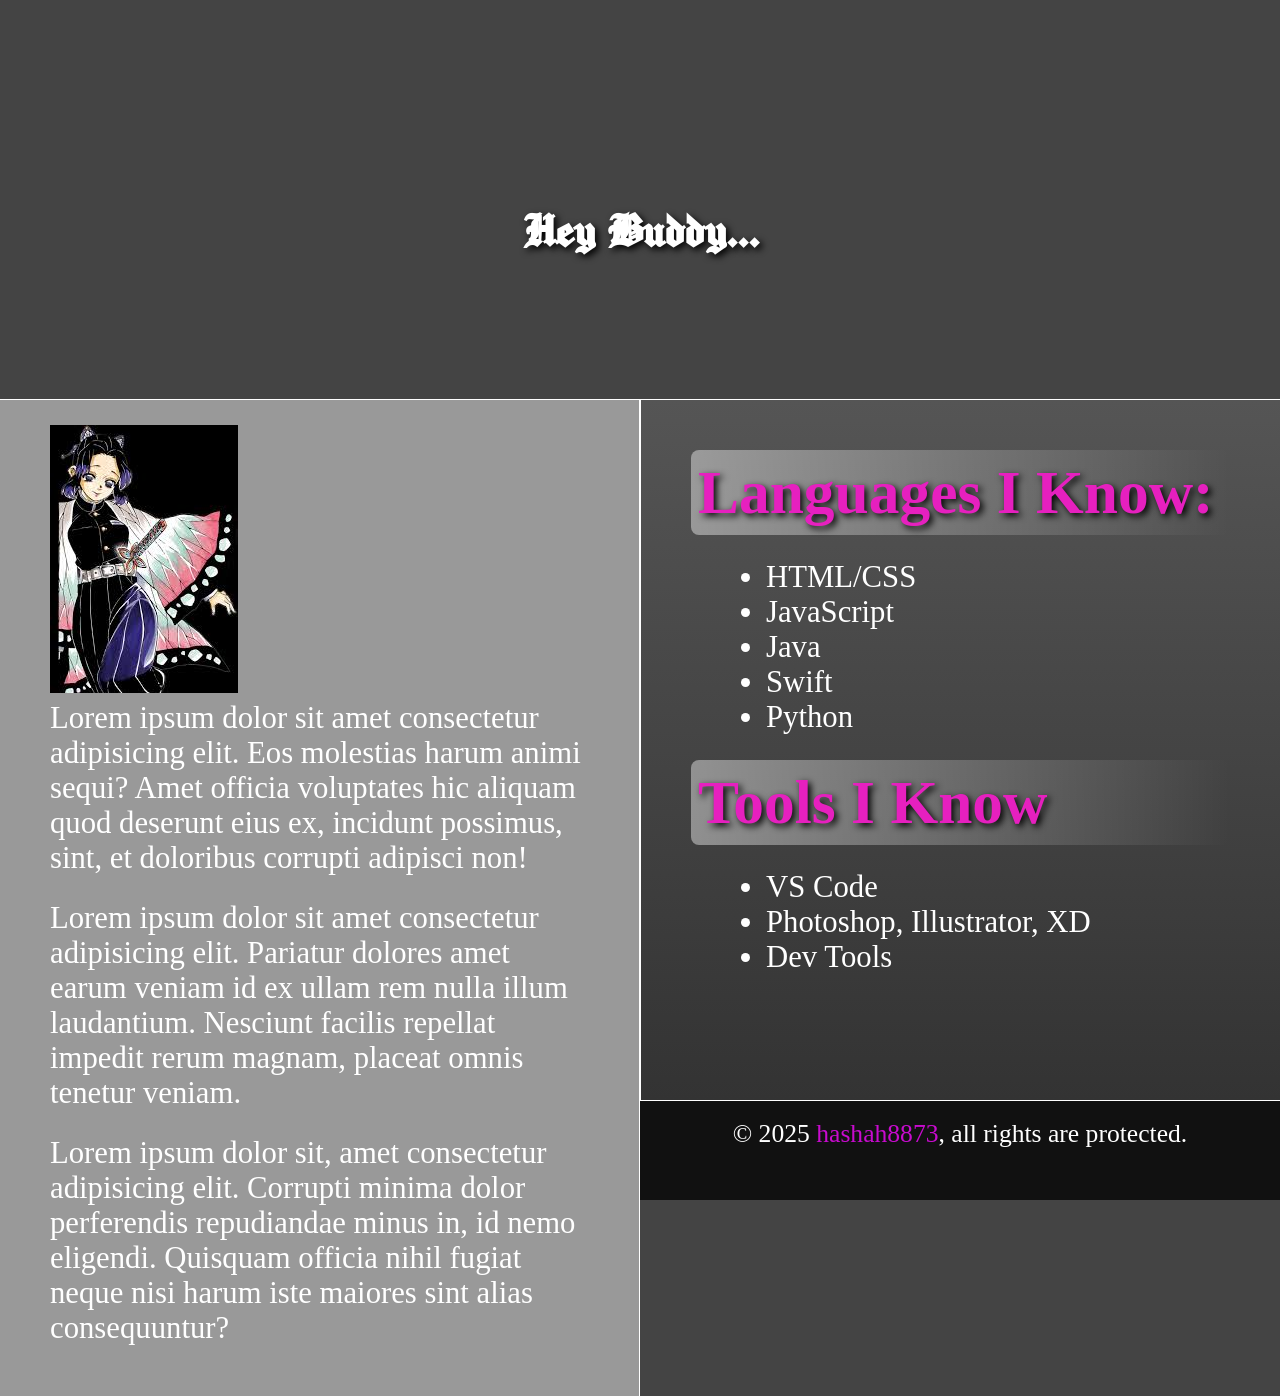
==== index.html @ 822e5a54 "Fix link tags and CSS syntax" ====
<!DOCTYPE html>
<html lang="en">
<head>
  <meta charset="UTF-8">
  <meta name="viewport" content="width=device-width, initial-scale=1.0">
  <!-- Google Fonts -->
  <link rel="preconnect" href="https://fonts.googleapis.com">
  <link rel="preconnect" href="https://fonts.gstatic.com" crossorigin>
  <link href="https://fonts.googleapis.com/css2?family=Manufacturing+Consent&display=swap" rel="stylesheet">
  
  <!-- Your Custom CSS -->
  <link rel="stylesheet" href="css/app.css">

  <title>My Portfolio</title>
</head>

<body>
  <header>
    <h1>Hey Buddy...</h1>
  </header>
  <div id="about">
    <div id="aboutLeft">
      <img src="assets.images/hashPic.jpeg" alt="younger me">
      <p>Lorem ipsum dolor sit amet consectetur adipisicing elit. Eos molestias harum animi sequi? Amet officia voluptates hic aliquam quod deserunt eius ex, incidunt possimus, sint, et doloribus corrupti adipisci non!
        <p>Lorem ipsum dolor sit amet consectetur adipisicing elit. Pariatur dolores amet earum veniam id ex ullam rem nulla illum laudantium. Nesciunt facilis repellat impedit rerum magnam, placeat omnis tenetur veniam.
          <p>Lorem ipsum dolor sit, amet consectetur adipisicing elit. Corrupti minima dolor perferendis repudiandae minus in, id nemo eligendi. Quisquam officia nihil fugiat neque nisi harum iste maiores sint alias consequuntur?</p>
        </p>
      </p>
    </div>
    <div id="aboutRight">
      <h1 class="heading">Languages I Know:</h1>
      <ul>
        <li>HTML/CSS</li>
        <li>JavaScript</li>
        <li>Java</li>
        <li>Swift</li>
        <li>Python</li>
      </ul>
      <h1 class="heading">Tools I Know</h1>
      <ul>
        <li>VS Code</li>
        <li>Photoshop, Illustrator, XD</li>
        <li>Dev Tools</li>
      </ul>

    </div>
  </div>
  <footer>
    &copy; 2025 <span class="pink">hashah8873</span>, all rights are protected.
  </footer>
</body>
</html>
---- css/app.css ----
* {
  padding: 0;
  margin: 0;
  box-sizing: border-box;
  scroll-behavior: smooth;

}
body {
  font-size: 1.6em;
  color: #fff;
  background: #444;

}
header {
  width: 100%;
  height: 400px;
  background: url('../assets.images/headerbkg.jpg')
  font-size: 2em;
  text-align: center;
  padding-top: 200px;
  font-family: "Manufacturing Consent", system-ui;
  font-weight: 400;
  font-style: normal;
  text-shadow: 3px 3px 7px #000;
  border-bottom: 1px solid #fff;
}
.pink {
  color: rgba(229, 10, 237, 0.863);
}
.heading {
  color: rgb(230, 32, 191);
  text-shadow: 3px 3px 7px #000;
  margin: 25px 0;
  background: linear-gradient(to right, rgba(255, 255, 255, .42), rgba(255, 255, 255, 0));
  padding: 7px 0;
  padding-left: 7px;
  border-radius: 8px;


}
.hashPic {
width: 350px;
border-radius: 50%;
float: left;
margin-right: 50px;
border: 3px solid #000;
box-shadow: 3px 3px 7px #333;
}
#about {
  width: 100%;
  min-height: 700px;
  background: #999;
  
}
#aboutLeft {
    width: 50%;
    min-height: 700px;
    background: #999;
    float: left;
    padding: 25px 50px;
    font-size: 1.2em;
    border-right: 1px solid #fff;
    
}
    #aboutLeft > p {
      margin-bottom: 25px;
    }
#aboutRight {
    width: 50%;
    min-height: 700px;
    background: linear-gradient(#555, #333);
    float: left;
    padding: 25px 50px;
    font-size: 1.2em;
    border-left: 1px solid #fff;

}
ul {
  margin-left: 75px;
  font-size: 1em;
}
footer {
  width: 100%;
  min-height: 100px;
  background: #111;
  text-align: center;
  padding-top: 18px;
  border-top: 1px solid #fff;
}
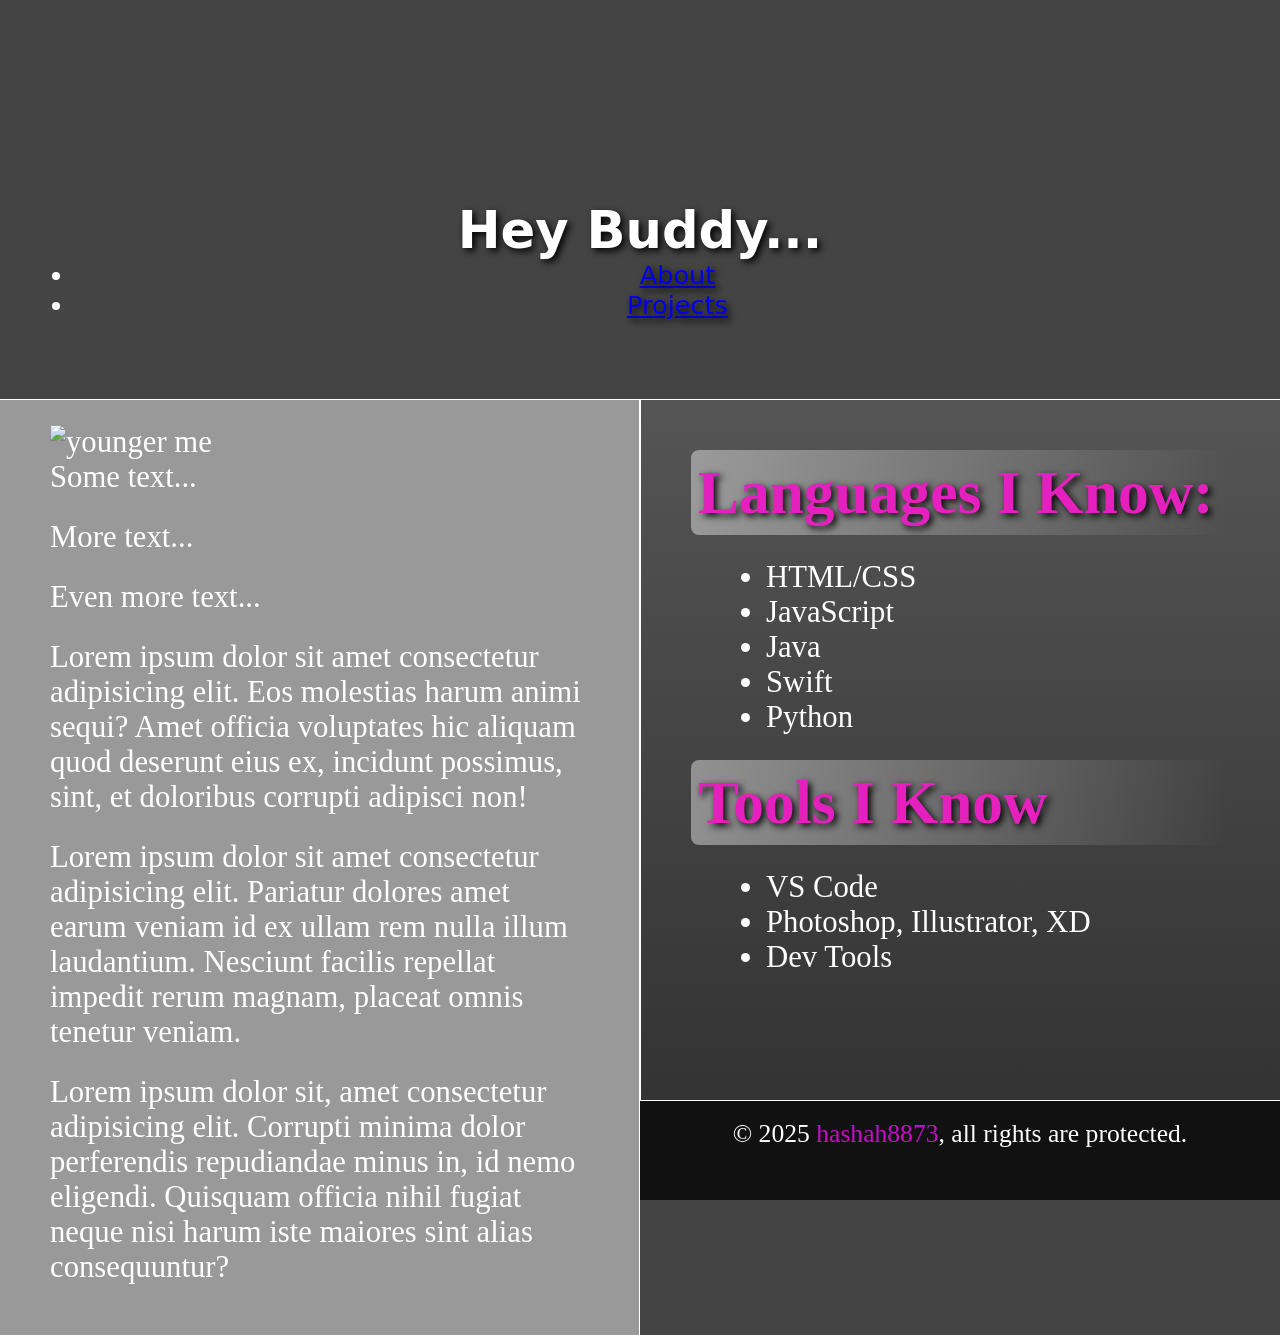
==== commit b380a164: "final fixed" ====
--- a/index.html
+++ b/index.html
@@ -6,8 +6,8 @@
   <!-- Google Fonts -->
   <link rel="preconnect" href="https://fonts.googleapis.com">
   <link rel="preconnect" href="https://fonts.gstatic.com" crossorigin>
-  <link href="https://fonts.googleapis.com/css2?family=Manufacturing+Consent&display=swap" rel="stylesheet">
-  
+  <link href="https://fonts.googleapis.com/css2?family=Roboto&display=swap" rel="stylesheet">
+
   <!-- Your Custom CSS -->
   <link rel="stylesheet" href="css/app.css">
 
@@ -17,10 +17,20 @@
 <body>
   <header>
     <h1>Hey Buddy...</h1>
+  <nav>
+    <ul>
+      <li><a href="#about">About</a></li>
+      <li><a href="#projects">Projects</a></li>
+    </ul>
+  </nav>
   </header>
   <div id="about">
     <div id="aboutLeft">
-      <img src="assets.images/hashPic.jpeg" alt="younger me">
+      <img src="assets/images/hashPic.jpeg" alt="younger me">
+      <p>Some text...</p>
+<p>More text...</p>
+<p>Even more text...</p>
+
       <p>Lorem ipsum dolor sit amet consectetur adipisicing elit. Eos molestias harum animi sequi? Amet officia voluptates hic aliquam quod deserunt eius ex, incidunt possimus, sint, et doloribus corrupti adipisci non!
         <p>Lorem ipsum dolor sit amet consectetur adipisicing elit. Pariatur dolores amet earum veniam id ex ullam rem nulla illum laudantium. Nesciunt facilis repellat impedit rerum magnam, placeat omnis tenetur veniam.
           <p>Lorem ipsum dolor sit, amet consectetur adipisicing elit. Corrupti minima dolor perferendis repudiandae minus in, id nemo eligendi. Quisquam officia nihil fugiat neque nisi harum iste maiores sint alias consequuntur?</p>
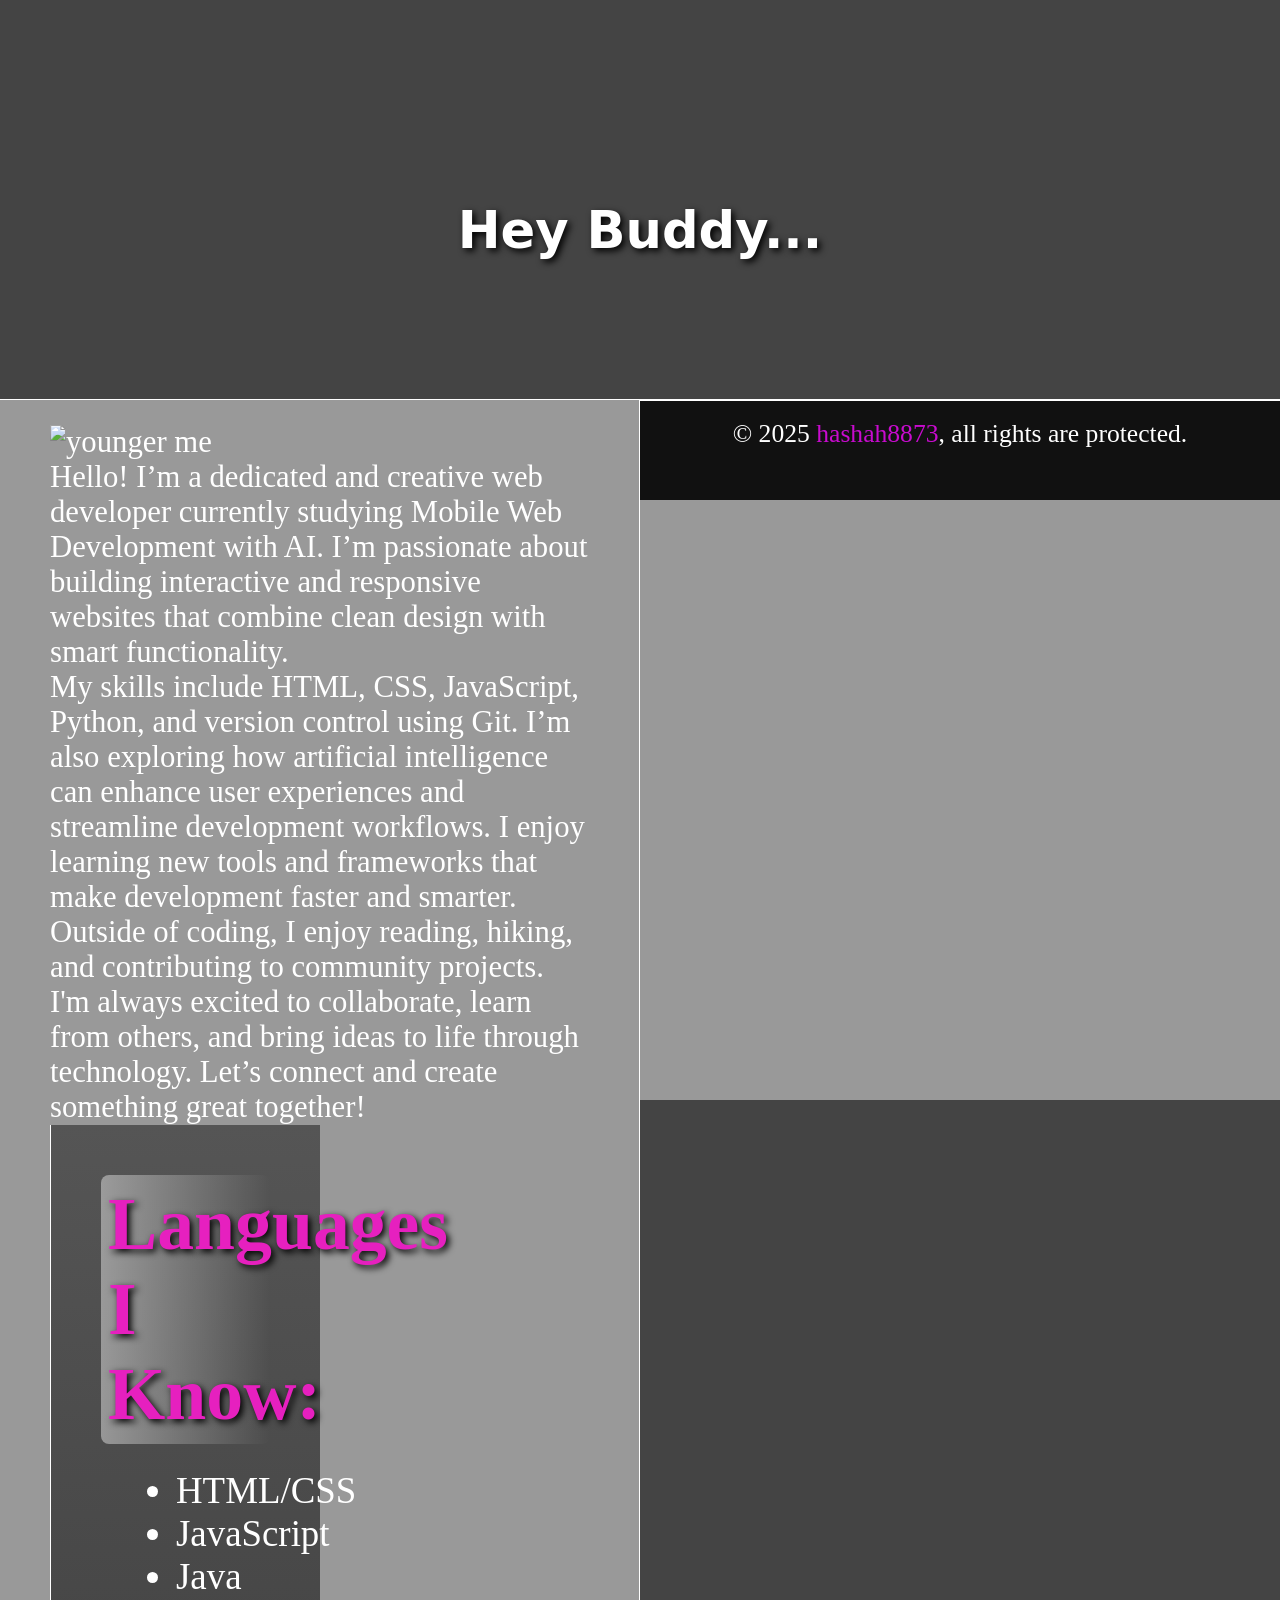
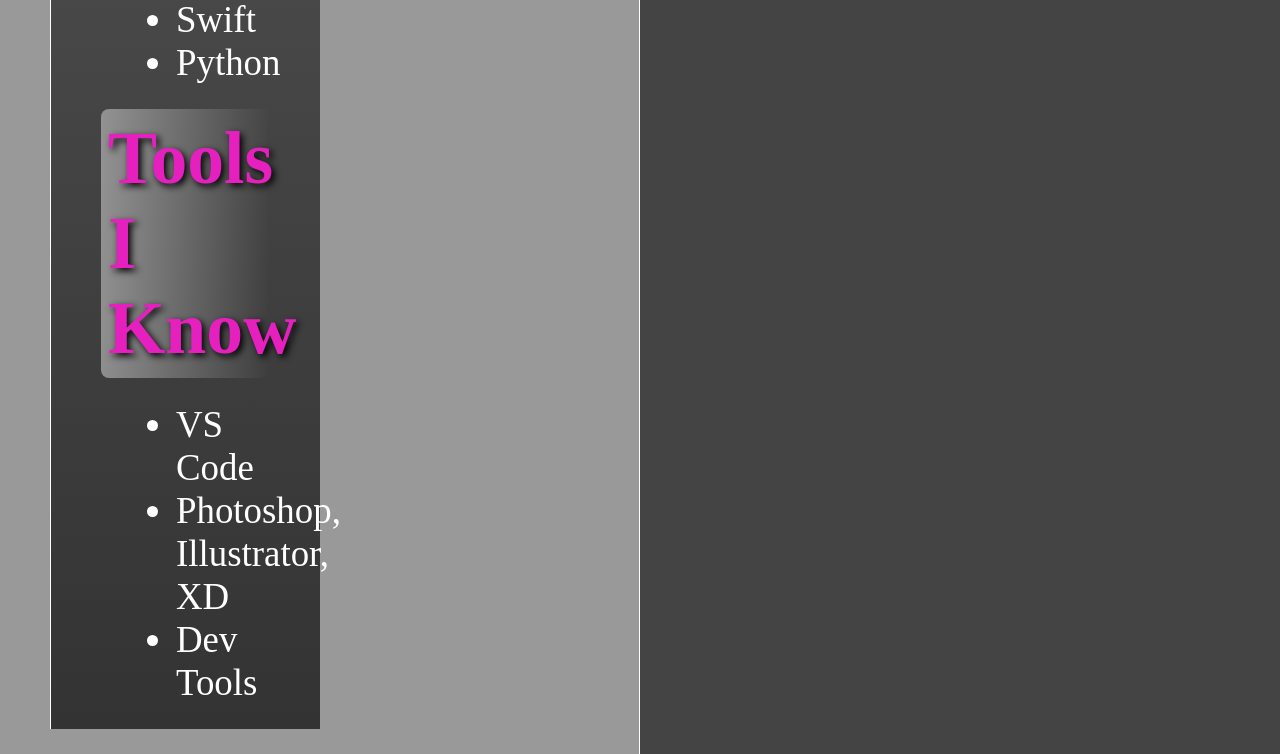
==== commit ae166d61: "drafts" ====
--- a/index.html
+++ b/index.html
@@ -17,26 +17,20 @@
 <body>
   <header>
     <h1>Hey Buddy...</h1>
-  <nav>
-    <ul>
-      <li><a href="#about">About</a></li>
-      <li><a href="#projects">Projects</a></li>
-    </ul>
-  </nav>
+
   </header>
   <div id="about">
     <div id="aboutLeft">
       <img src="assets/images/hashPic.jpeg" alt="younger me">
-      <p>Some text...</p>
-<p>More text...</p>
-<p>Even more text...</p>
+<div id="aboutMe">
+  <p>Hello! I’m a dedicated and creative web developer currently studying Mobile Web Development with AI. I’m passionate about building interactive and responsive websites that combine clean design with smart functionality.</p>
 
-      <p>Lorem ipsum dolor sit amet consectetur adipisicing elit. Eos molestias harum animi sequi? Amet officia voluptates hic aliquam quod deserunt eius ex, incidunt possimus, sint, et doloribus corrupti adipisci non!
-        <p>Lorem ipsum dolor sit amet consectetur adipisicing elit. Pariatur dolores amet earum veniam id ex ullam rem nulla illum laudantium. Nesciunt facilis repellat impedit rerum magnam, placeat omnis tenetur veniam.
-          <p>Lorem ipsum dolor sit, amet consectetur adipisicing elit. Corrupti minima dolor perferendis repudiandae minus in, id nemo eligendi. Quisquam officia nihil fugiat neque nisi harum iste maiores sint alias consequuntur?</p>
-        </p>
-      </p>
+  <p>My skills include HTML, CSS, JavaScript, Python, and version control using Git. I’m also exploring how artificial intelligence can enhance user experiences and streamline development workflows. I enjoy learning new tools and frameworks that make development faster and smarter.</p>
+
+  <p>Outside of coding, I enjoy reading, hiking, and contributing to community projects. I'm always excited to collaborate, learn from others, and bring ideas to life through technology. Let’s connect and create something great together!</p>
+      
     </div>
+    
     <div id="aboutRight">
       <h1 class="heading">Languages I Know:</h1>
       <ul>
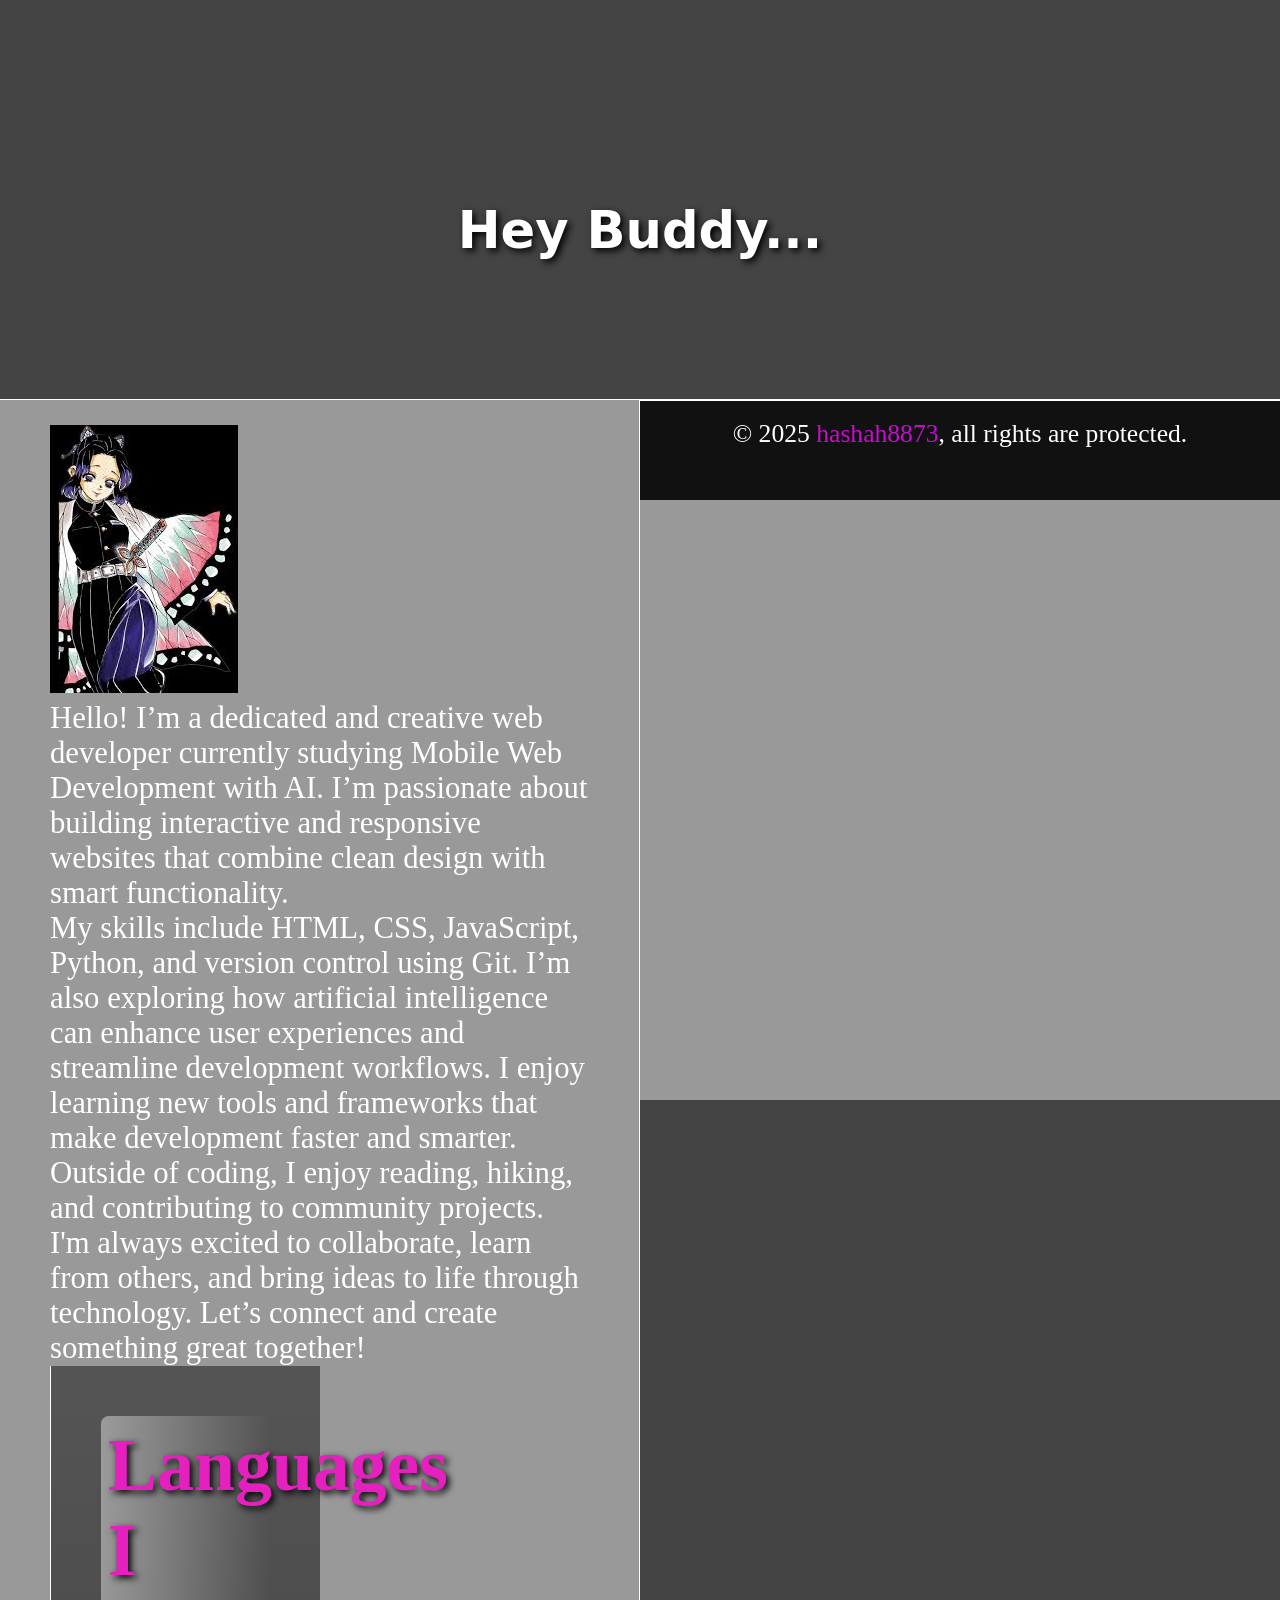
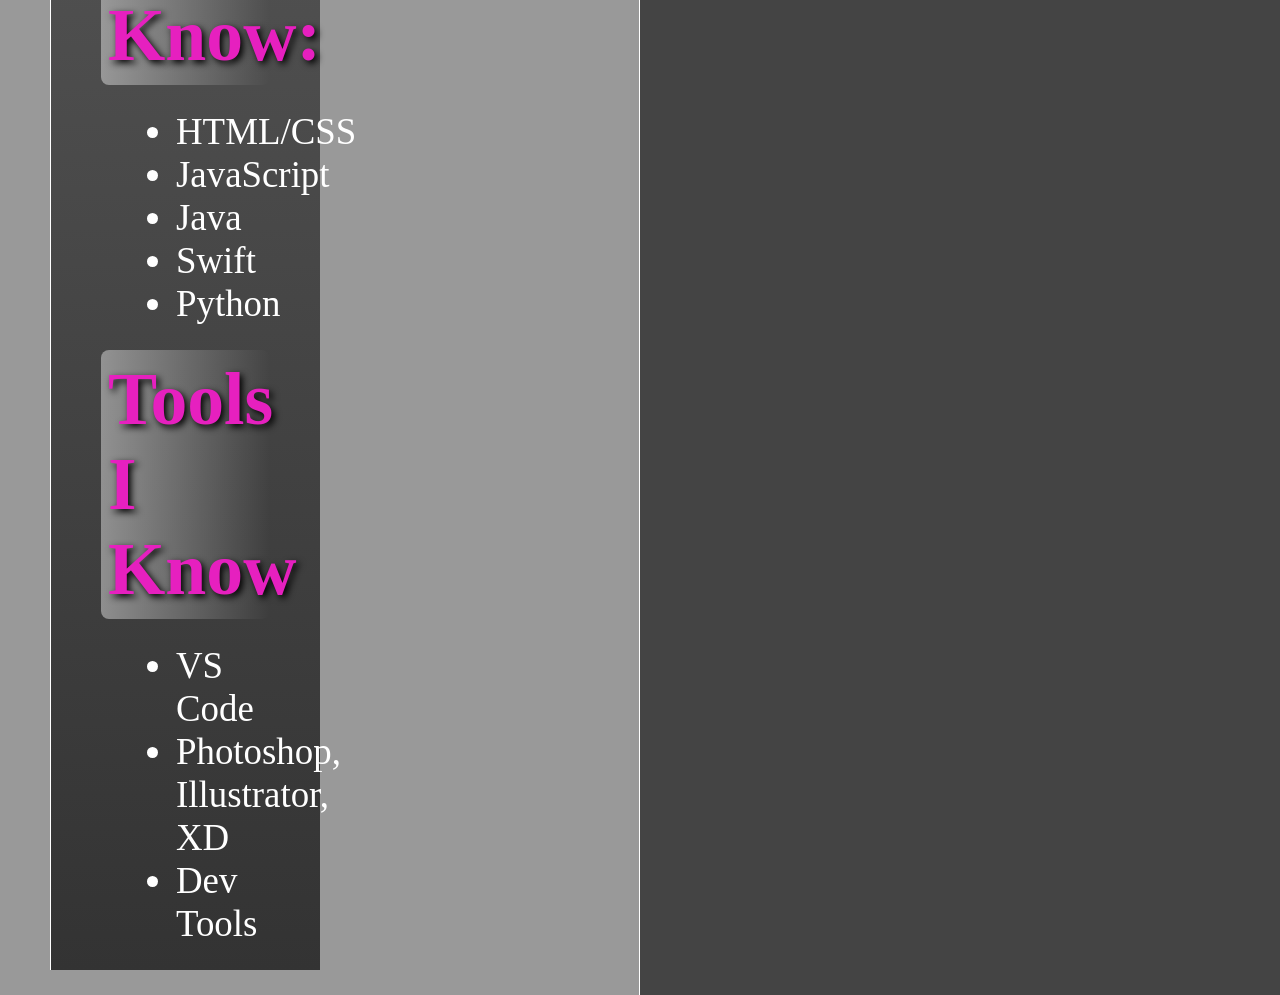
==== commit 9a75b879: "the last change" ====
--- a/index.html
+++ b/index.html
@@ -6,7 +6,7 @@
   <!-- Google Fonts -->
   <link rel="preconnect" href="https://fonts.googleapis.com">
   <link rel="preconnect" href="https://fonts.gstatic.com" crossorigin>
-  <link href="https://fonts.googleapis.com/css2?family=Roboto&display=swap" rel="stylesheet">
+  <link href="https://fonts.googleapis.com/css2?family=Orbitron&display=swap" rel="stylesheet">
 
   <!-- Your Custom CSS -->
   <link rel="stylesheet" href="css/app.css">
@@ -30,7 +30,7 @@
   <p>Outside of coding, I enjoy reading, hiking, and contributing to community projects. I'm always excited to collaborate, learn from others, and bring ideas to life through technology. Let’s connect and create something great together!</p>
       
     </div>
-    
+
     <div id="aboutRight">
       <h1 class="heading">Languages I Know:</h1>
       <ul>
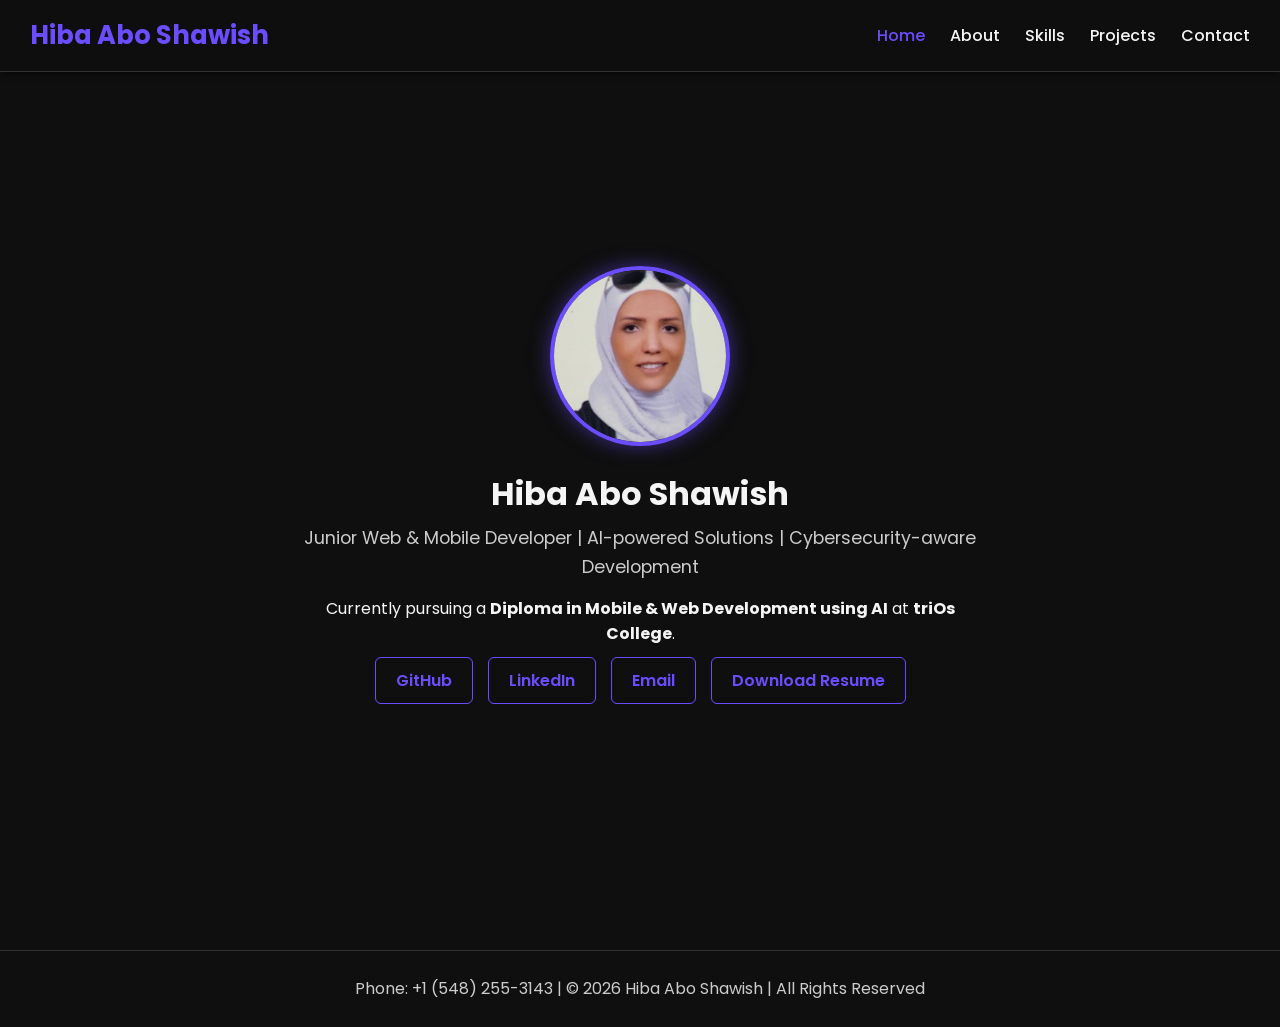
==== commit 3a037cfe: "portfolio upload" ====
--- a/index.html
+++ b/index.html
@@ -3,54 +3,55 @@
 <head>
   <meta charset="UTF-8">
   <meta name="viewport" content="width=device-width, initial-scale=1.0">
-  <!-- Google Fonts -->
-  <link rel="preconnect" href="https://fonts.googleapis.com">
-  <link rel="preconnect" href="https://fonts.gstatic.com" crossorigin>
-  <link href="https://fonts.googleapis.com/css2?family=Orbitron&display=swap" rel="stylesheet">
+  <title>Hiba Abo Shawish | Portfolio</title>
+  <link rel="stylesheet" href="app.css">
+  <link href="https://fonts.googleapis.com/css2?family=Poppins:wght@400;600;700&display=swap" rel="stylesheet">
+</head>
+<body>
 
-  <!-- Your Custom CSS -->
-  <link rel="stylesheet" href="css/app.css">
+<!-- Navbar -->
+<nav class="navbar">
+  <div class="container">
+    <h1 class="logo">Hiba Abo Shawish</h1>
+    <ul class="nav-links">
+      <li><a href="index.html" class="active">Home</a></li>
+      <li><a href="about.html">About</a></li>
+      <li><a href="skills.html">Skills</a></li>
+      <li><a href="projects.html">Projects</a></li>
+      <li><a href="contact.html">Contact</a></li>
+    </ul>
+  </div>
+</nav>
 
-  <title>My Portfolio</title>
-</head>
+<!-- Home Section -->
+<header class="home-section">
+  <div class="header-container">
+    <div class="profile-wrapper">
+      <img src="assets/profile.jpg" alt="Hiba Abo Shawish" class="profile-img">
+      <h1 class="profile-name">Hiba Abo Shawish</h1>
+      <p class="profile-role">
+Junior Web & Mobile Developer | AI-powered Solutions | Cybersecurity-aware Development
+</p>
+      <p class="profile-education">Currently pursuing a <strong>Diploma in Mobile & Web Development using AI</strong> at <strong>triOs College</strong>.</p>
 
-<body>
-  <header>
-    <h1>Hey Buddy...</h1>
-
-  </header>
-  <div id="about">
-    <div id="aboutLeft">
-      <img src="assets/images/hashPic.jpeg" alt="younger me">
-<div id="aboutMe">
-  <p>Hello! I’m a dedicated and creative web developer currently studying Mobile Web Development with AI. I’m passionate about building interactive and responsive websites that combine clean design with smart functionality.</p>
-
-  <p>My skills include HTML, CSS, JavaScript, Python, and version control using Git. I’m also exploring how artificial intelligence can enhance user experiences and streamline development workflows. I enjoy learning new tools and frameworks that make development faster and smarter.</p>
-
-  <p>Outside of coding, I enjoy reading, hiking, and contributing to community projects. I'm always excited to collaborate, learn from others, and bring ideas to life through technology. Let’s connect and create something great together!</p>
-      
-    </div>
-
-    <div id="aboutRight">
-      <h1 class="heading">Languages I Know:</h1>
-      <ul>
-        <li>HTML/CSS</li>
-        <li>JavaScript</li>
-        <li>Java</li>
-        <li>Swift</li>
-        <li>Python</li>
-      </ul>
-      <h1 class="heading">Tools I Know</h1>
-      <ul>
-        <li>VS Code</li>
-        <li>Photoshop, Illustrator, XD</li>
-        <li>Dev Tools</li>
-      </ul>
-
+      <!-- Social & Resume Links -->
+      <div class="links-container">
+        <a href="https://github.com/hashah8873" target="_blank" class="btn">GitHub</a>
+        <a href="https://www.linkedin.com/" target="_blank" class="btn">LinkedIn</a>
+        <a href="mailto:alshaweesh963@gmail.com" class="btn">Email</a>
+        <a href="assets/resume.pdf" download class="btn">Download Resume</a>
+      </div>
     </div>
   </div>
-  <footer>
-    &copy; 2025 <span class="pink">hashah8873</span>, all rights are protected.
-  </footer>
+</header>
+
+<!-- Footer -->
+<footer>
+  <div class="container">
+    <p>Phone: +1 (548) 255-3143 | © 2026 Hiba Abo Shawish | All Rights Reserved</p>
+  </div>
+</footer>
+
+<script src="script.js"></script>
 </body>
-</html>+</html>
--- a/app.css
+++ b/app.css
@@ -0,0 +1,303 @@
+/* =====================
+   Reset & Base
+===================== */
+* {
+  margin: 0;
+  padding: 0;
+  box-sizing: border-box;
+}
+
+body {
+  font-family: 'Poppins', sans-serif;
+  background-color: #0f0f0f;
+  color: #f5f5f5;
+  line-height: 1.6;
+}
+
+/* =====================
+   Navbar
+===================== */
+.navbar {
+  position: fixed;
+  top: 0;
+  width: 100%;
+  background: rgba(15,15,15,0.95);
+  border-bottom: 1px solid #333;
+  z-index: 1000;
+  box-shadow: 0 2px 6px rgba(0,0,0,0.5);
+}
+
+.navbar .container {
+  display: flex;
+  justify-content: space-between;
+  align-items: center;
+  padding: 15px 30px;
+}
+
+.navbar .logo {
+  font-size: 1.6rem;
+  font-weight: 700;
+  color: #6b4cff;
+}
+
+.nav-links {
+  list-style: none;
+  display: flex;
+  gap: 25px;
+}
+
+.nav-links li a {
+  color: #f5f5f5;
+  text-decoration: none;
+  font-weight: 500;
+  transition: 0.3s;
+}
+
+.nav-links li a:hover,
+.nav-links li a.active {
+  color: #6b4cff;
+}
+
+/* =====================
+   Buttons
+===================== */
+.btn {
+  text-decoration: none;
+  font-weight: 600;
+  padding: 10px 20px;
+  border-radius: 6px;
+  border: 1px solid #6b4cff;
+  color: #6b4cff;
+  display: inline-block;
+  transition: all 0.3s ease;
+  margin-top: 10px;
+}
+
+.btn:hover {
+  background: #6b4cff;
+  color: #0f0f0f;
+  transform: translateY(-3px);
+  box-shadow: 0 0 10px #6b4cff;
+}
+
+/* =====================
+   Home / Header
+===================== */
+.home-section {
+  display: flex;
+  justify-content: center;
+  align-items: center;
+  height: 100vh;
+  text-align: center;
+  padding-top: 70px;
+}
+
+.profile-wrapper {
+  max-width: 700px;
+}
+
+.profile-img {
+  width: 180px;
+  height: 180px;
+  border-radius: 50%;
+  border: 4px solid #6b4cff;
+  margin-bottom: 15px;
+  object-fit: cover;
+  box-shadow: 0 0 20px rgba(107,76,255,0.5);
+}
+
+.profile-name {
+  font-size: 2rem;
+  font-weight: 700;
+  margin-bottom: 5px;
+}
+
+.profile-role {
+  font-size: 1.1rem;
+  color: #ccc;
+  margin-bottom: 15px;
+}
+
+.links-container {
+  display: flex;
+  justify-content: center;
+  gap: 15px;
+}
+
+/* =====================
+   Sections
+===================== */
+.section-container {
+  padding: 100px 20px 50px;
+  max-width: 1200px;
+  margin: 0 auto;
+}
+
+h2 {
+  font-size: 2rem;
+  color: #6b4cff;
+  margin-bottom: 20px;
+}
+
+h3 {
+  color: #fff;
+  margin-bottom: 10px;
+}
+
+/* =====================
+   About Page
+===================== */
+.courses-list {
+  padding-left: 20px;
+  color: #ccc;
+  margin-top: 15px;
+}
+
+.courses-list li {
+  margin-bottom: 8px;
+  line-height: 1.5;
+}
+
+/* =====================
+   Skills Page
+===================== */
+.skill-list li {
+  margin-bottom: 12px;
+  color: #ccc;
+}
+
+.skill-level {
+  display: block;
+  height: 10px;
+  background: #6b4cff;
+  border-radius: 5px;
+  margin-top: 5px;
+}
+
+/* =====================
+   Projects
+===================== */
+.projects-grid {
+  display: grid;
+  grid-template-columns: repeat(auto-fit, minmax(280px, 1fr));
+  gap: 30px;
+  align-items: stretch;
+}
+
+.project-card {
+  background: #1a1a1a;
+  border: 1px solid #333;
+  border-radius: 10px;
+  overflow: hidden;
+  transition: 0.3s ease;
+}
+
+.project-card:hover {
+  transform: translateY(-8px);
+  border-color: #6b4cff;
+  box-shadow: 0 0 20px rgba(107,76,255,0.4);
+}
+
+/* ⭐ Highlight Capstone */
+.project-card:first-child {
+  border: 1px solid #6b4cff;
+  box-shadow: 0 0 15px rgba(107,76,255,0.5);
+}
+
+.project-card img {
+  width: 100%;
+  height: 180px;
+  object-fit: cover;
+  border-bottom: 1px solid #333;
+}
+
+.project-info {
+  padding: 15px;
+}
+
+.project-info h3 {
+  color: #6b4cff;
+}
+
+.project-info p {
+  color: #ccc;
+  font-size: 0.9rem;
+  margin-bottom: 8px;
+}
+
+/* =====================
+   Contact Section
+===================== */
+.contact-grid {
+  display: grid;
+  grid-template-columns: repeat(auto-fit, minmax(280px, 1fr));
+  gap: 30px;
+  margin-top: 30px;
+}
+
+.contact-info ul {
+  list-style: none;
+}
+
+.contact-info ul li {
+  margin-bottom: 10px;
+  color: #ccc;
+}
+
+.contact-info ul li a {
+  color: #6b4cff;
+  text-decoration: none;
+}
+
+.contact-info ul li a:hover {
+  color: #fff;
+}
+
+/* =====================
+   Contact Form
+===================== */
+.contact-form form {
+  display: flex;
+  flex-direction: column;
+  gap: 15px;
+}
+
+.contact-form input,
+.contact-form textarea {
+  padding: 12px;
+  border-radius: 6px;
+  border: 1px solid #333;
+  background: #1a1a1a;
+  color: #f5f5f5;
+}
+
+.contact-form input:focus,
+.contact-form textarea:focus {
+  border-color: #6b4cff;
+  outline: none;
+}
+
+/* =====================
+   Footer
+===================== */
+footer {
+  padding: 25px 20px;
+  text-align: center;
+  border-top: 1px solid #333;
+  margin-top: 50px;
+  color: #ccc;
+}
+
+/* =====================
+   Responsive
+===================== */
+@media screen and (max-width: 768px) {
+  .nav-links {
+    gap: 15px;
+    flex-wrap: wrap;
+  }
+
+  .home-section {
+    padding-top: 100px;
+  }
+}
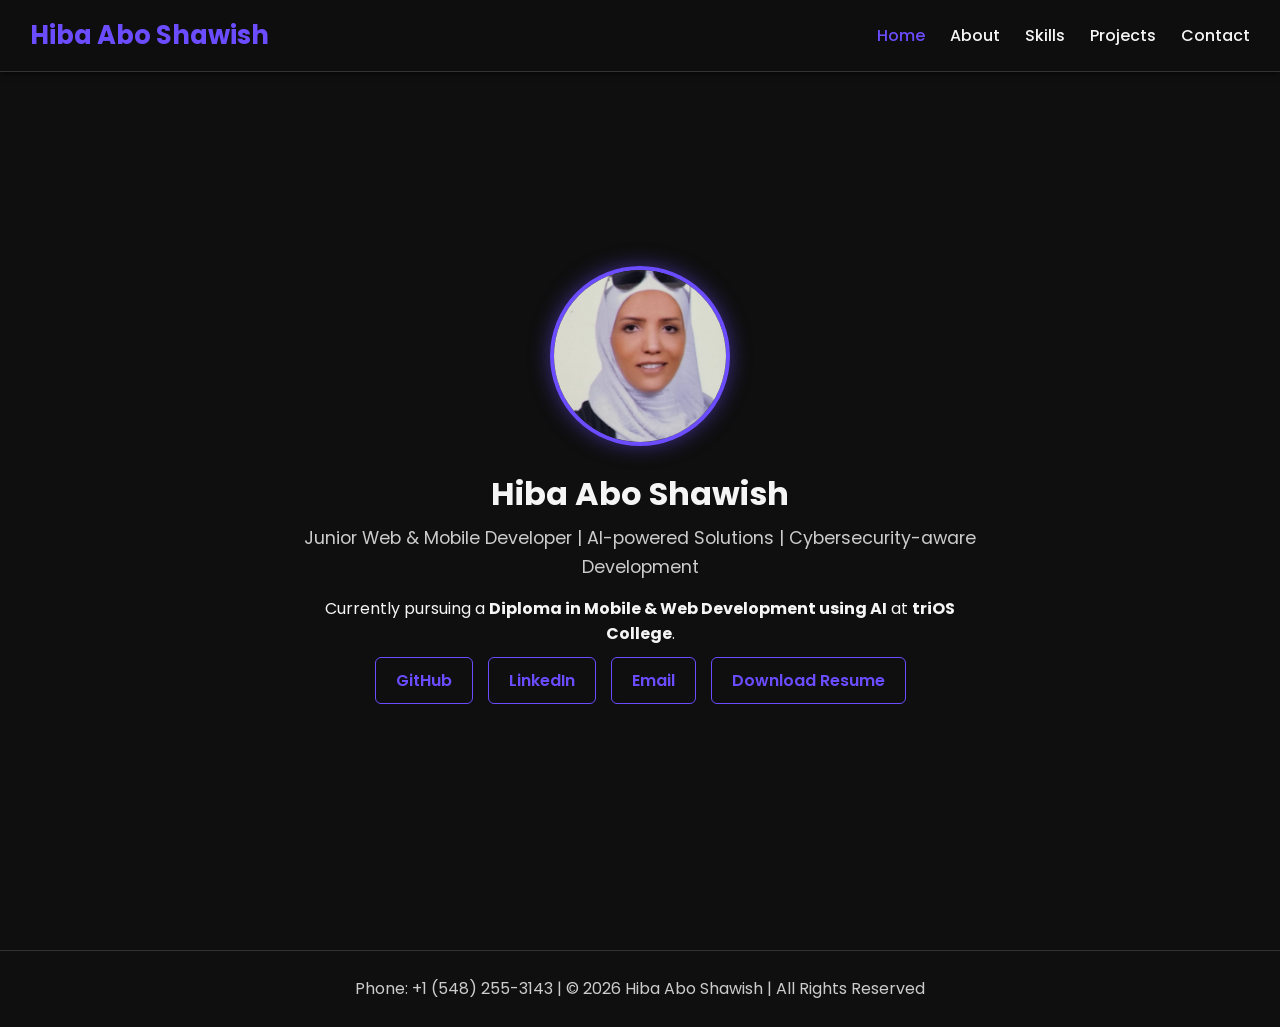
==== commit 9587f6cd: "edit the college spelling" ====
--- a/index.html
+++ b/index.html
@@ -32,7 +32,7 @@
       <p class="profile-role">
 Junior Web & Mobile Developer | AI-powered Solutions | Cybersecurity-aware Development
 </p>
-      <p class="profile-education">Currently pursuing a <strong>Diploma in Mobile & Web Development using AI</strong> at <strong>triOs College</strong>.</p>
+      <p class="profile-education">Currently pursuing a <strong>Diploma in Mobile & Web Development using AI</strong> at <strong>triOS College</strong>.</p>
 
       <!-- Social & Resume Links -->
       <div class="links-container">
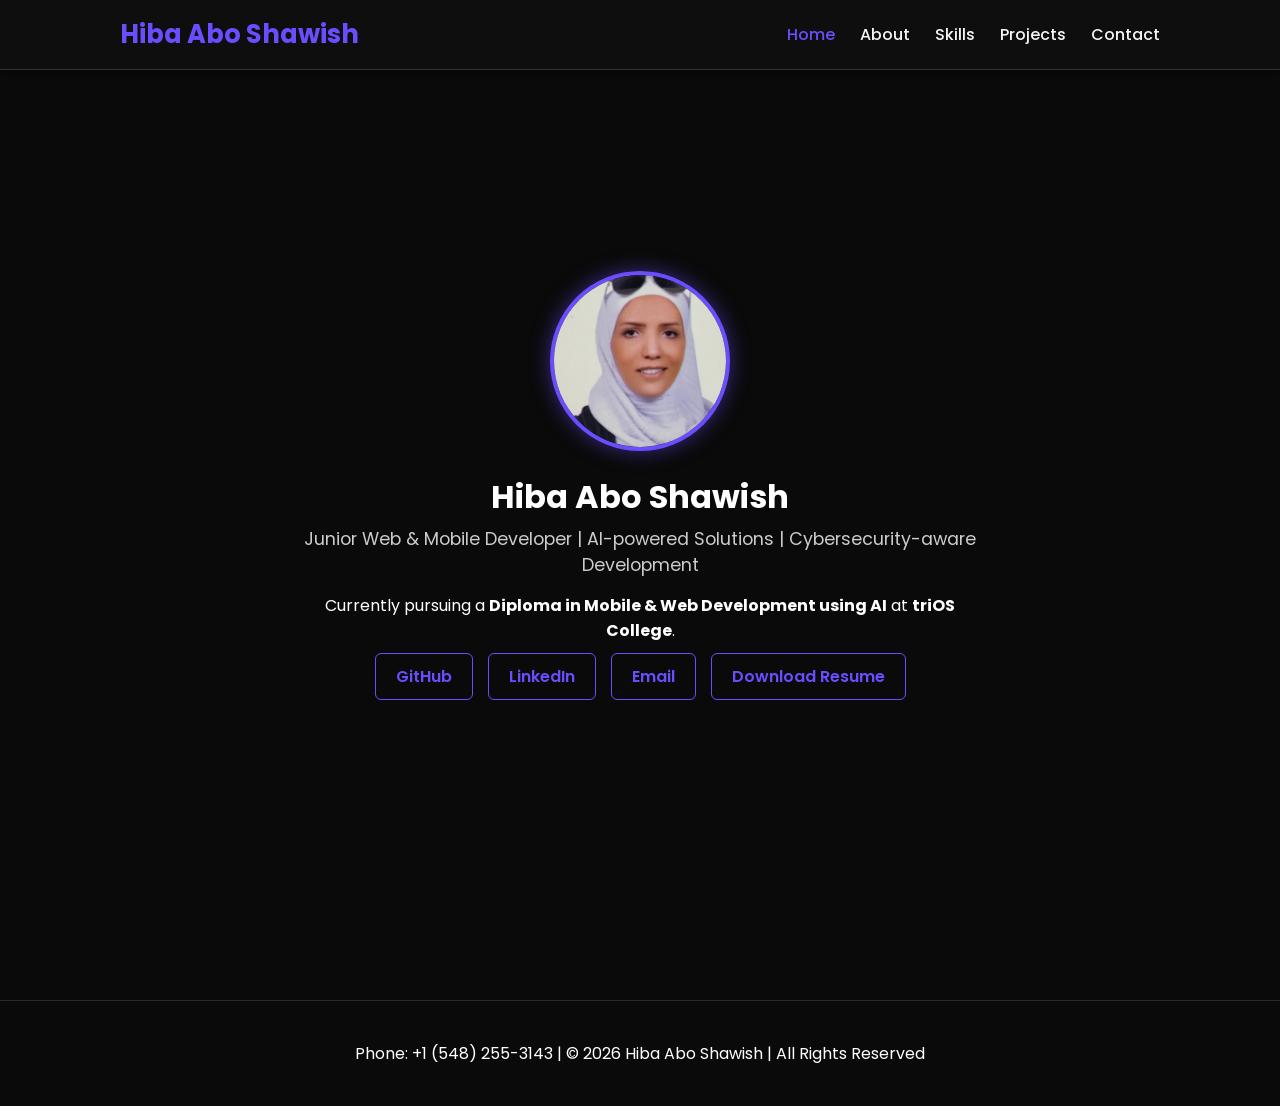
==== commit 94fd691c: "edit the skills section" ====
--- a/index.html
+++ b/index.html
@@ -47,9 +47,9 @@
 
 <!-- Footer -->
 <footer>
-  <div class="container">
-    <p>Phone: +1 (548) 255-3143 | © 2026 Hiba Abo Shawish | All Rights Reserved</p>
-  </div>
+  <p>
+    Phone: +1 (548) 255-3143 | © 2026 Hiba Abo Shawish | All Rights Reserved
+  </p>
 </footer>
 
 <script src="script.js"></script>
--- a/app.css
+++ b/app.css
@@ -8,10 +8,10 @@
 }
 
 body {
+  margin: 0;
   font-family: 'Poppins', sans-serif;
-  background-color: #0f0f0f;
-  color: #f5f5f5;
-  line-height: 1.6;
+  background-color: #0a0a0a;
+  color: white;
 }
 
 /* =====================
@@ -79,7 +79,11 @@
   transform: translateY(-3px);
   box-shadow: 0 0 10px #6b4cff;
 }
-
+.container {
+  width: 100%;
+  max-width: 1100px;
+  margin: 0 auto; /* هذا السر الحقيقي للتوسيط */
+}
 /* =====================
    Home / Header
 ===================== */
@@ -161,19 +165,30 @@
 /* =====================
    Skills Page
 ===================== */
-.skill-list li {
-  margin-bottom: 12px;
-  color: #ccc;
-}
-
-.skill-level {
-  display: block;
-  height: 10px;
-  background: #6b4cff;
-  border-radius: 5px;
-  margin-top: 5px;
-}
-
+.skills-grid {
+  display: flex;
+  justify-content: center; /* توسيط الكروت */
+  gap: 30px;
+  flex-wrap: wrap;
+}
+
+.skill-card {
+  width: 300px;
+  background: #111;
+  padding: 25px;
+  border-radius: 12px;
+  border: 1px solid #2a2a2a;
+}
+
+.skill-card:hover {
+  border-color: #6b4cff;
+  transform: translateY(-5px);
+}
+.skills-section {
+  padding: 100px 20px;
+  display: flex;
+  justify-content: center; /* يخلي كل المحتوى بالنص */
+}
 /* =====================
    Projects
 ===================== */
@@ -281,20 +296,19 @@
    Footer
 ===================== */
 footer {
-  padding: 25px 20px;
   text-align: center;
-  border-top: 1px solid #333;
-  margin-top: 50px;
-  color: #ccc;
+  padding: 40px 20px;
+  border-top: 1px solid #2a2a2a;
+  margin-top: 100px;
+  width: 100%;
 }
 
 /* =====================
    Responsive
 ===================== */
-@media screen and (max-width: 768px) {
-  .nav-links {
-    gap: 15px;
-    flex-wrap: wrap;
+@media (max-width: 900px) {
+  .skills-grid {
+    grid-template-columns: 1fr;
   }
 
   .home-section {
